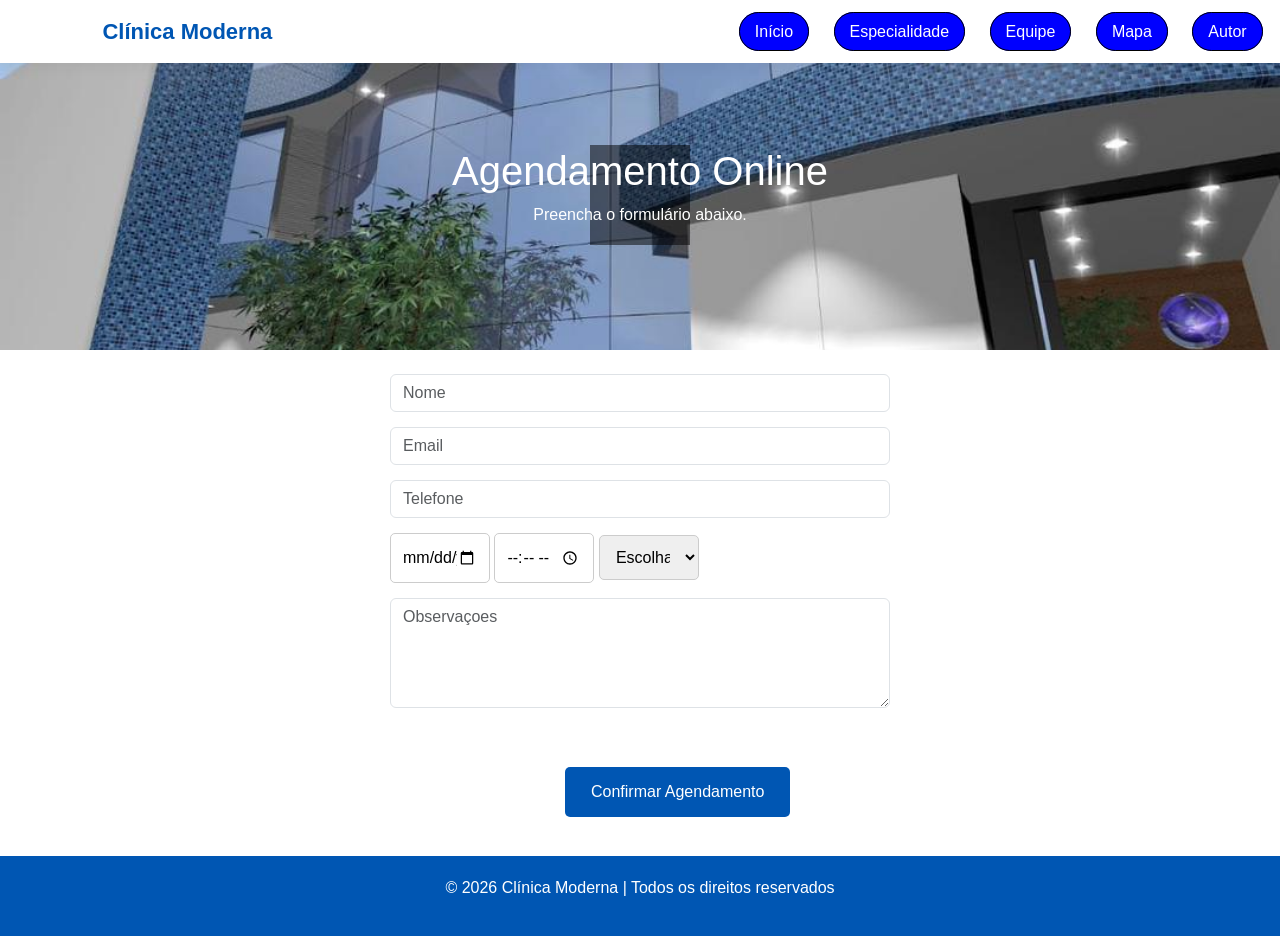
==== agendamento.html @ 2f808880 "Arlisa" ====
<!DOCTYPE html>
<html lang="pt">
<head>
    <meta charset="UTF-8">
    <meta name="viewport" content="width=device-width, initial-scale=1.0">
    <title>Agendamento- Clínica Moderna</title>
    <link rel="stylesheet" href="bootstrap-5.3.3-dist/css/bootstrap.min.css">
    <script src="bootstrap-5.3.3-dist/js/bootstrap.bundle.min.js"></script>
    <link rel="stylesheet" href="style.css">
</head>

<body class="pagina-interna">
    
    <header> 
        <div class="logo">Clínica Moderna</div>
        <nav style="text-align: right; margin-right: -85px;">
             <a href="index.html" class="btn-header" style="border: 1px solid black; padding: 10px 15px; border-radius: 30px; background-color: blue; color: white;">Início</a>
            <a href="especialidade.html" class="btn-header" style="border: 1px solid black; padding: 10px 15px; border-radius: 30px; background-color: blue; color: white;">Especialidade</a>
            <a href="equipe.html" class="btn-header" style="border: 1px solid black; padding: 10px 15px; border-radius: 30px; background-color: blue; color: white;">Equipe</a>
        <a href="Mapa.html" class="button" style="border: 1px solid black; padding: 10px 15px; border-radius: 30px; background-color: blue; color: white;">Mapa</a>
        <a href="autor.html" class="button" style="border: 1px solid black; padding: 10px 15px; border-radius: 30px; background-color: blue; color: white;">Autor</a>
        
        
    </nav>
    </header>

    <section class="banner-interno"
    style="background-image: url(img/Clinica\ Moderna.jpg);"> 
    <div>
        <h1>Agendamento Online</h1>
        <p>Preencha o formulário abaixo.</p>
    </div>
    </section><br>

    <form action="https://formsubmit.co/Suniciosanca97@gmail.com"
    method="post" style="width: 500px; margin: auto;" >
    <fieldset>
    
    <input type="text" class="form-control" placeholder="Nome" required>
    
    <input type="email" class="form-control" placeholder="Email" required>
    
    <input type="tel" class="form-control" placeholder="Telefone" required>

    <input type="date" name="Data" required>
    
    <input type="time" name="Horario" required>
   
    <select name="Especialidade:" required >
        <option value="">Escolha a Especialidade</option>
        <option>Cardiologia</option>
         <option>Ortopedia</option>
          <option>Pediatria</option>
           <option>Ginecologia</option>
            <option>Dermatologia</option>
             <option>Clínico Geral</option>
    </select> <br>
        
    <textarea class="form-control" rows="4" cols="50"
    placeholder="Observaçoes"></textarea><br>
    
    <button type="submit" class="btn" style="margin-left: 35%; margin-bottom: 15px;">Confirmar
         Agendamento</button>
         </fieldset>
    </form><br>

    <footer>
    <p>&copy; 2026 Clínica Moderna | Todos os direitos reservados</p>
</footer>

</body>
</html>
---- style.css ----
*{
    margin: 0;
    padding: 0;
    box-sizing: border-box;
}
body{
    font-family:"poppins",sans-serif;
    color: #333;
}

header{
    position: fixed;
    width: 100%;
    background: #fff;
    padding: 15px 8%;
    display: flex;
    justify-content: space-between;
    align-items: center;
    box-shadow: 0 2px 15px rgba(0,0,0,0.05);
    z-index: 1000;
}

.logo{
    font-weight: 700;
    font-size: 22px;
    color: #0056b3;
    text-align: center;
}
nav a{
  margin-left: 20px;  
  text-decoration: none;
  color: #333;
  font-weight: 500;
}
.bnt-header{
    background: #0056b3;
    color: white;
    padding: 8px 18px;
    border-radius: 5px;
}
.banner{
    height: 100vh;
    background: linear-gradient(to right,#0056b3,#0af);
    display: flex;
    justify-content: center;
    align-items: center;
    text-align: center;
    color: white;
    padding: 0 20px;
}
.banner h1 {
    font-size: 42px;
}
.btn{
    display: inline-block;
    background: #0056b3;
    color: white;
    padding: 12px 25px;
    border-radius: 5px;
    text-decoration: none;
    margin-top: 20px;
}
section{
    padding: 120px 8% 80px;
    text-align: center;
}
.cards {
    display: flex;
    flex-wrap: wrap;
    gap: 25px;
    justify-content: center;
}
.card{
    width: 260px;
    background: white;
    padding: 30px;
    border-radius: 12px;
    box-shadow: 0 5px 20px rgba(0,0,0,0.08);
    text-decoration: none;
    color: #333;
    transition: 0.3s;
}
.card:hover{
    transform: translateY(-6px);
    background: #0056b3;
    color: white;
}
.banner-interno{
    height: 350px;
    background-size: cover;
    background-position: center;
    display: flex;
    align-items: center;
    justify-content: center;
    color: white;
    position: relative;
}
.banner-interno::after{
    content: "";
    position: absolute;
    width: 100px;
    height: 100px;
    background: rgba(0,0,0,0.5);
}
.banner-interno div{
    position: relative;
    z-index: 2;
}
.medico-foto{
    width: 180px;
    border-radius: 100px;
    margin: 20px 0;
}
form input,form select,form textarea{
    width: 100px;
    padding: 12px;
    margin-bottom: 15px;
    border-radius: 5px;
    border: 1px solid#ccc;
}
footer{
    background: #0056b3;
    color: white;
    text-align: center;
    padding: 20px;
}
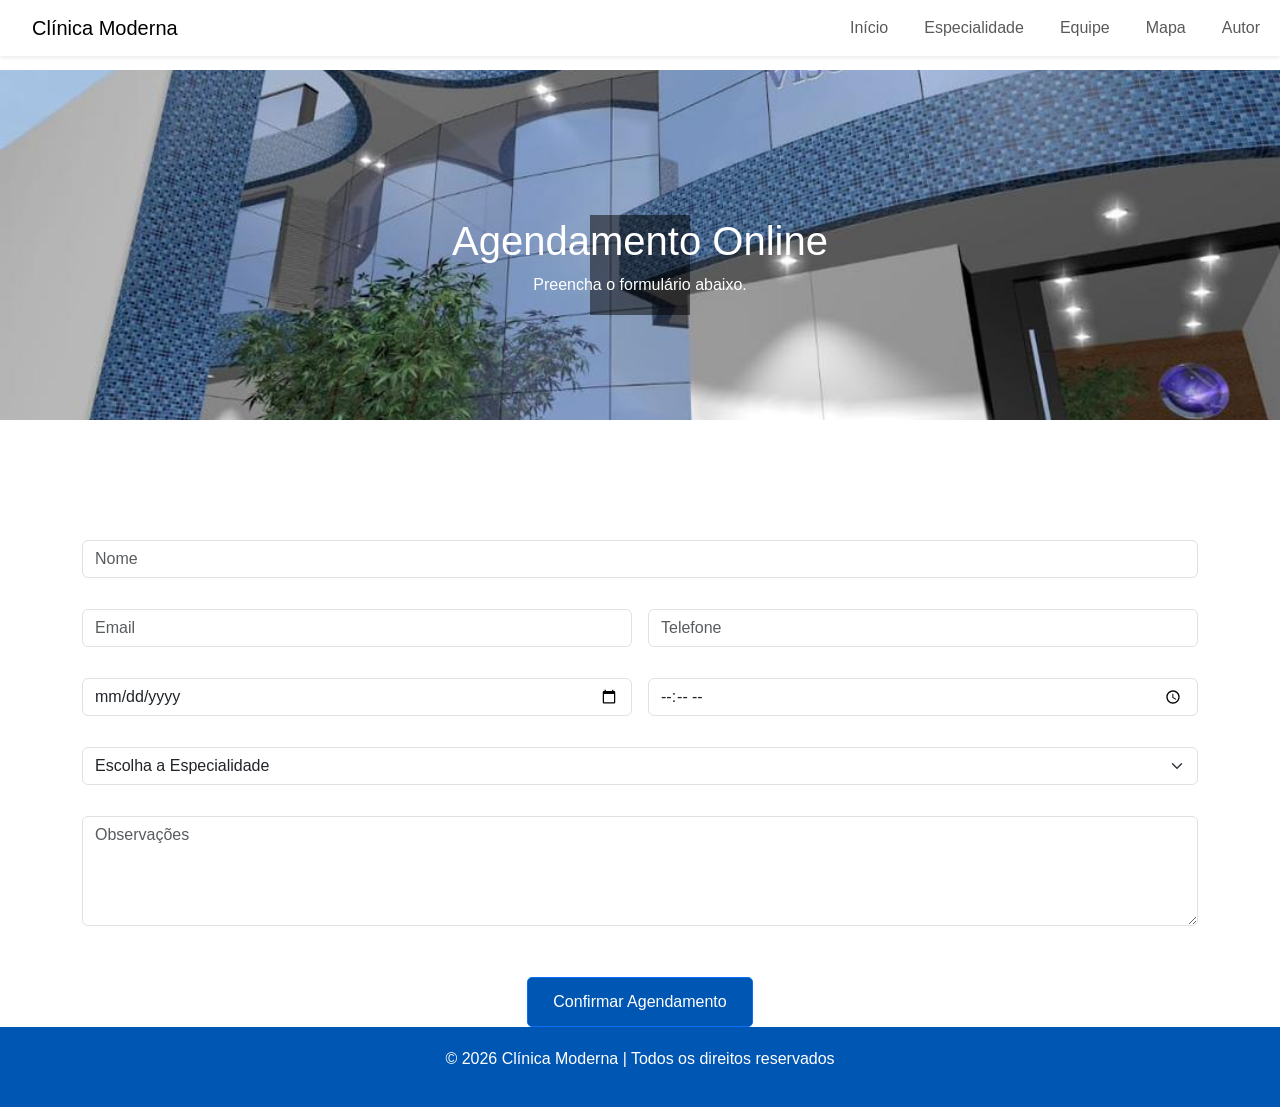
==== commit ec245c7d: "bom" ====
--- a/agendamento.html
+++ b/agendamento.html
@@ -11,17 +11,24 @@
 
 <body class="pagina-interna">
     
-    <header> 
-        <div class="logo">Clínica Moderna</div>
-        <nav style="text-align: right; margin-right: -85px;">
-             <a href="index.html" class="btn-header" style="border: 1px solid black; padding: 10px 15px; border-radius: 30px; background-color: blue; color: white;">Início</a>
-            <a href="especialidade.html" class="btn-header" style="border: 1px solid black; padding: 10px 15px; border-radius: 30px; background-color: blue; color: white;">Especialidade</a>
-            <a href="equipe.html" class="btn-header" style="border: 1px solid black; padding: 10px 15px; border-radius: 30px; background-color: blue; color: white;">Equipe</a>
-        <a href="Mapa.html" class="button" style="border: 1px solid black; padding: 10px 15px; border-radius: 30px; background-color: blue; color: white;">Mapa</a>
-        <a href="autor.html" class="button" style="border: 1px solid black; padding: 10px 15px; border-radius: 30px; background-color: blue; color: white;">Autor</a>
-        
-        
-    </nav>
+    <header>
+        <nav class="navbar navbar-expand-lg navbar-light bg-white fixed-top shadow-sm">
+            <div class="container-fluid">
+                <a class="navbar-brand" href="index.html">Clínica Moderna</a>
+                <button class="navbar-toggler" type="button" data-bs-toggle="collapse" data-bs-target="#mainNav" aria-controls="mainNav" aria-expanded="false" aria-label="Toggle navigation">
+                    <span class="navbar-toggler-icon"></span>
+                </button>
+                <div class="collapse navbar-collapse" id="mainNav">
+                    <ul class="navbar-nav ms-auto mb-2 mb-lg-0">
+                        <li class="nav-item"><a class="nav-link" href="index.html">Início</a></li>
+                        <li class="nav-item"><a class="nav-link" href="especialidade.html">Especialidade</a></li>
+                        <li class="nav-item"><a class="nav-link" href="equipe.html">Equipe</a></li>
+                        <li class="nav-item"><a class="nav-link" href="Mapa.html">Mapa</a></li>
+                        <li class="nav-item"><a class="nav-link" href="autor.html">Autor</a></li>
+                    </ul>
+                </div>
+            </div>
+        </nav>
     </header>
 
     <section class="banner-interno"
@@ -32,37 +39,44 @@
     </div>
     </section><br>
 
-    <form action="https://formsubmit.co/Suniciosanca97@gmail.com"
-    method="post" style="width: 500px; margin: auto;" >
-    <fieldset>
-    
-    <input type="text" class="form-control" placeholder="Nome" required>
-    
-    <input type="email" class="form-control" placeholder="Email" required>
-    
-    <input type="tel" class="form-control" placeholder="Telefone" required>
-
-    <input type="date" name="Data" required>
-    
-    <input type="time" name="Horario" required>
-   
-    <select name="Especialidade:" required >
-        <option value="">Escolha a Especialidade</option>
-        <option>Cardiologia</option>
-         <option>Ortopedia</option>
-          <option>Pediatria</option>
-           <option>Ginecologia</option>
-            <option>Dermatologia</option>
-             <option>Clínico Geral</option>
-    </select> <br>
-        
-    <textarea class="form-control" rows="4" cols="50"
-    placeholder="Observaçoes"></textarea><br>
-    
-    <button type="submit" class="btn" style="margin-left: 35%; margin-bottom: 15px;">Confirmar
-         Agendamento</button>
-         </fieldset>
-    </form><br>
+    <div class="container mt-5 pt-5">
+        <form action="https://formsubmit.co/Suniciosanca97@gmail.com" method="post">
+            <div class="row g-3">
+                <div class="col-12">
+                    <input type="text" class="form-control" placeholder="Nome" required>
+                </div>
+                <div class="col-md-6">
+                    <input type="email" class="form-control" placeholder="Email" required>
+                </div>
+                <div class="col-md-6">
+                    <input type="tel" class="form-control" placeholder="Telefone" required>
+                </div>
+                <div class="col-md-6">
+                    <input type="date" name="Data" class="form-control" required>
+                </div>
+                <div class="col-md-6">
+                    <input type="time" name="Horario" class="form-control" required>
+                </div>
+                <div class="col-12">
+                    <select name="Especialidade" class="form-select" required>
+                        <option value="">Escolha a Especialidade</option>
+                        <option>Cardiologia</option>
+                        <option>Ortopedia</option>
+                        <option>Pediatria</option>
+                        <option>Ginecologia</option>
+                        <option>Dermatologia</option>
+                        <option>Clínico Geral</option>
+                    </select>
+                </div>
+                <div class="col-12">
+                    <textarea class="form-control" rows="4" placeholder="Observações"></textarea>
+                </div>
+                <div class="col-12 text-center">
+                    <button type="submit" class="btn btn-primary">Confirmar Agendamento</button>
+                </div>
+            </div>
+        </form>
+    </div>
 
     <footer>
     <p>&copy; 2026 Clínica Moderna | Todos os direitos reservados</p>
